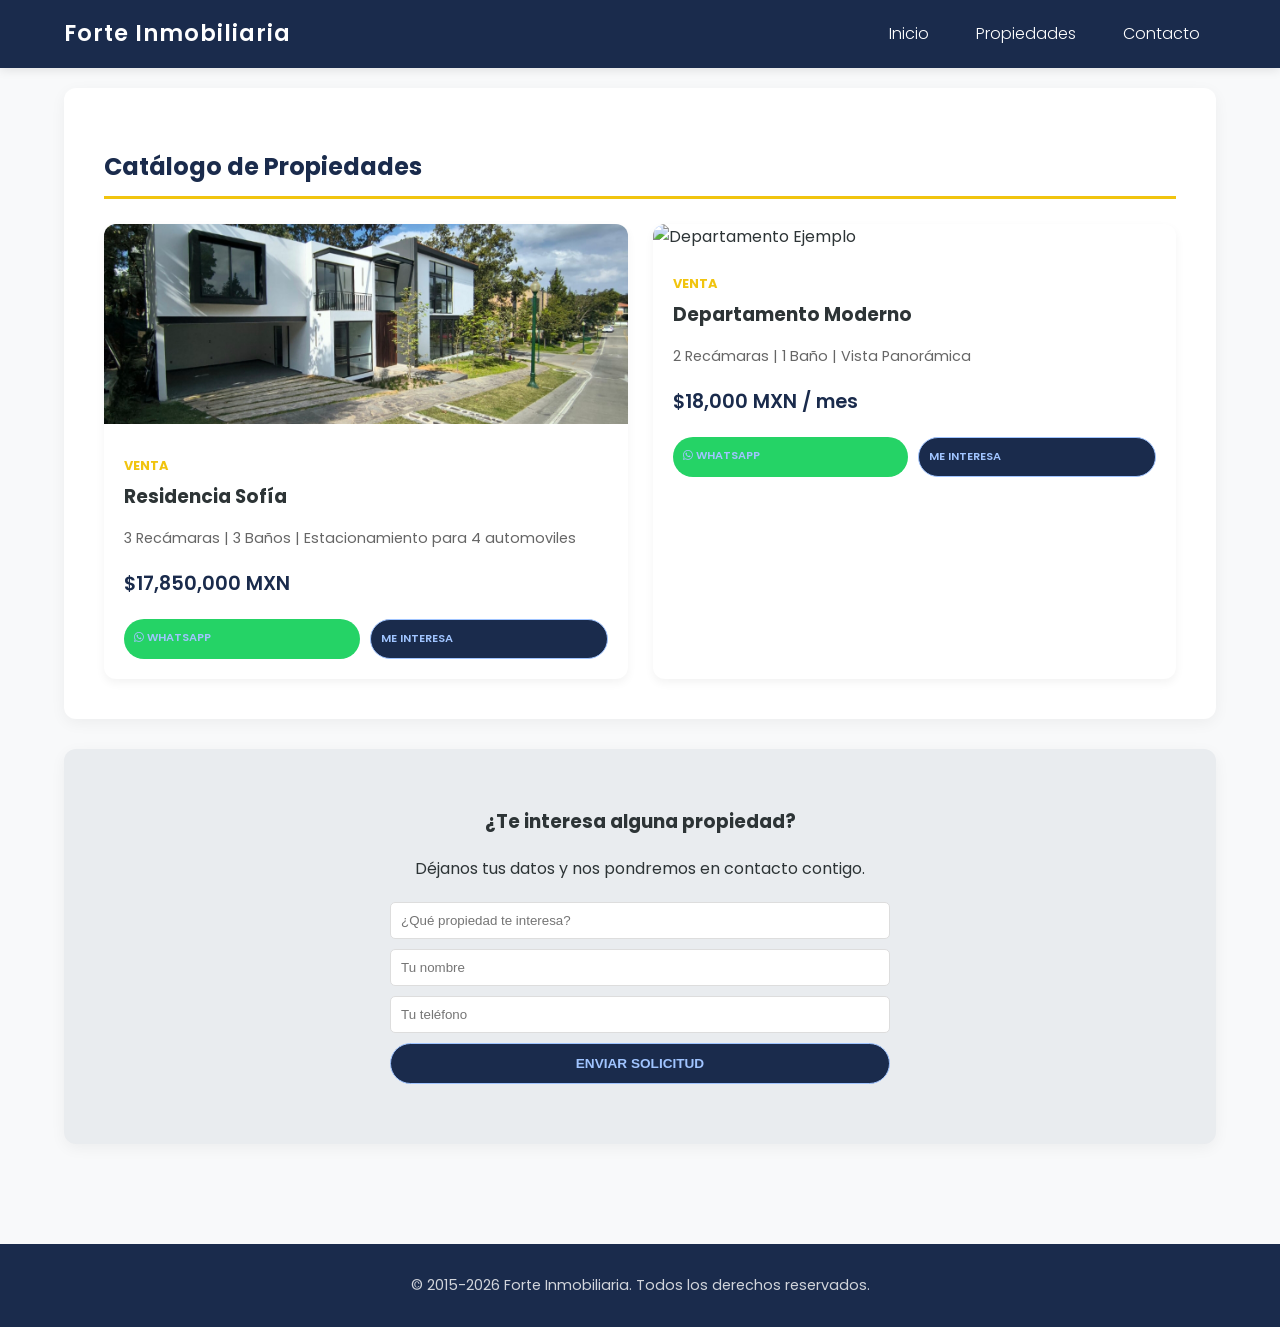
==== propiedades/index.html @ 80978fb8 "Update index.html" ====
<!DOCTYPE html>
<html lang="es">
<head>
    <meta charset="UTF-8">
    <meta name="viewport" content="width=device-width, initial-scale=1.0">
    <title>Propiedades - Forte Inmobiliaria</title>
    <link rel="stylesheet" href="../style.css">
    <link rel="stylesheet" href="https://cdnjs.cloudflare.com/ajax/libs/font-awesome/6.0.0/css/all.min.css">
</head>
<body>
    <header>
        <div class="logo">Forte Inmobiliaria</div>
        <nav>
            <ul>
                <li><a href="../">Inicio</a></li>
                <li><a href="#">Propiedades</a></li>
                <li><a href="../#contacto">Contacto</a></li>
            </ul>
        </nav>
    </header>

    <main>
        <section class="section">
            <h2>Catálogo de Propiedades</h2>
            <div class="property-grid">

                <div class="property-card" style="text-align: left; padding: 0; overflow: hidden;">
                    <img src="../img/resofi.jpg" alt="Casa Ejemplo" style="width: 100%; height: 200px; object-fit: cover;">
                    <div style="padding: 20px;">
                        <span style="color: #f1c40f; font-weight: bold; font-size: 0.8rem;">VENTA</span>
                        <h3 style="margin: 5px 0;">Residencia Sofía</h3>
                        <p style="font-size: 0.9rem; color: #666;">3 Recámaras | 3 Baños | Estacionamiento para 4 automoviles</p>
                        <p style="font-weight: 600; color: #1a2b4c; font-size: 1.2rem;">$17,850,000 MXN</p>
                        
                        <div style="display: flex; gap: 10px; margin-top: 15px;">
                            <a href="https://wa.me/5213310810477?text=Hola,%20me%20interesa%20la%20Residencia%20Sofia" target="_blank" class="button" style="background: #25D366; border: none; flex: 1; padding: 10px; font-size: 0.7rem;">
                                <i class="fab fa-whatsapp"></i> WhatsApp
                            </a>
                            <a href="#contacto-propiedad" class="button" style="flex: 1; padding: 10px; font-size: 0.7rem;">Me interesa</a>
                        </div>
                    </div>
                </div>

                <div class="property-card" style="text-align: left; padding: 0; overflow: hidden;">
                    <img src="https://images.unsplash.com/photo-1512917774080-9991f1c4c750?auto=format&fit=crop&w=500&q=80" alt="Departamento Ejemplo" style="width: 100%; height: 200px; object-fit: cover;">
                    <div style="padding: 20px;">
                        <span style="color: #f1c40f; font-weight: bold; font-size: 0.8rem;">VENTA</span>
                        <h3 style="margin: 5px 0;">Departamento Moderno</h3>
                        <p style="font-size: 0.9rem; color: #666;">2 Recámaras | 1 Baño | Vista Panorámica</p>
                        <p style="font-weight: 600; color: #1a2b4c; font-size: 1.2rem;">$18,000 MXN / mes</p>
                        
                        <div style="display: flex; gap: 10px; margin-top: 15px;">
                            <a href="https://wa.me/5213310810477?text=Hola,%20me%20interesa%20el%20Departamento%20Moderno" target="_blank" class="button" style="background: #25D366; border: none; flex: 1; padding: 10px; font-size: 0.7rem;">
                                <i class="fab fa-whatsapp"></i> WhatsApp
                            </a>
                            <a href="#contacto-propiedad" class="button" style="flex: 1; padding: 10px; font-size: 0.7rem;">Me interesa</a>
                        </div>
                    </div>
                </div>

            </div>
        </section>

        <section id="contacto-propiedad" class="section asesor-section">
            <h3>¿Te interesa alguna propiedad?</h3>
            <p>Déjanos tus datos y nos pondremos en contacto contigo.</p>
            <form action="https://formspree.io/f/mlgozdql" method="POST" style="max-width: 500px; margin: 20px auto; display: flex; flex-direction: column; gap: 10px;">
                <input type="text" name="propiedad" placeholder="¿Qué propiedad te interesa?" required style="padding: 10px; border-radius: 5px; border: 1px solid #ddd;">
                <input type="text" name="nombre" placeholder="Tu nombre" required style="padding: 10px; border-radius: 5px; border: 1px solid #ddd;">
                <input type="tel" name="telefono" placeholder="Tu teléfono" required style="padding: 10px; border-radius: 5px; border: 1px solid #ddd;">
                <button type="submit" class="button">Enviar Solicitud</button>
            </form>
        </section>
    </main>

    <footer>
        <p>&copy; 2015-2026 Forte Inmobiliaria. Todos los derechos reservados.</p>
    </footer>
</body>
</html>
---- style.css ----
@import url('https://fonts.googleapis.com/css2?family=Poppins:wght@300;400;600&display=swap');

body {
    font-family: 'Poppins', sans-serif;
    margin: 0;
    padding: 0;
    background-color: #f8f9fa;
    color: #2d3436;
    line-height: 1.6;
}

header {
    background-color: #1a2b4c;
    color: #fff;
    padding: 1rem 5%;
    display: flex;
    justify-content: space-between;
    align-items: center;
    position: sticky;
    top: 0;
    z-index: 1000;
    box-shadow: 0 2px 10px rgba(0,0,0,0.1);
}

.logo {
    font-size: 1.4rem;
    font-weight: 600;
    letter-spacing: 1px;
}

nav ul {
    list-style: none;
    padding: 0;
    margin: 0;
    display: flex;
    gap: 15px;
}

nav ul li a {
    color: #fff;
    text-decoration: none;
    padding: 0.5rem 1rem;
    font-weight: 300;
    transition: all 0.3s ease;
}

nav ul li a:hover {
    color: #f1c40f;
}

main {
    padding: 20px 5%;
}

.hero {
    background: linear-gradient(rgba(26, 43, 76, 0.8), rgba(26, 43, 76, 0.8)), url('https://images.unsplash.com/photo-1560518883-ce09059eeffa?auto=format&fit=crop&w=1000&q=80');
    background-size: cover;
    background-position: center;
    padding: 80px 20px;
    color: #fff;
    text-align: center;
    border-radius: 12px;
    margin-bottom: 30px;
}

.hero h1 {
    font-size: 2.2rem;
    margin-bottom: 10px;
}

.section {
    background-color: #fff;
    padding: 40px;
    margin-bottom: 30px;
    border-radius: 12px;
    box-shadow: 0 4px 15px rgba(0,0,0,0.05);
}

.section h2 {
    color: #1a2b4c;
    border-bottom: 3px solid #f1c40f;
    padding-bottom: 10px;
    margin-bottom: 25px;
}

.property-grid {
    display: grid;
    grid-template-columns: repeat(auto-fit, minmax(280px, 1fr));
    gap: 25px;
}

.property-card {
    background: #fff;
    border-radius: 12px;
    padding: 25px;
    text-align: center;
    box-shadow: 0 4px 10px rgba(0,0,0,0.05);
    transition: all 0.3s ease;
}

.property-card:hover {
    transform: translateY(-5px);
    box-shadow: 0 8px 25px rgba(0,0,0,0.1);
}

.button {
    display: inline-block;
    background-color: #1a2b4c;
    color: #a0c4ff !important; /* Azul clarito para máxima legibilidad */
    padding: 12px 28px;
    text-decoration: none;
    border-radius: 50px;
    text-transform: uppercase;
    font-size: 0.85rem;
    font-weight: 600;
    border: 1px solid #a0c4ff;
    transition: all 0.3s ease;
}

.button:hover {
    background-color: #f1c40f !important;
    color: #1a2b4c !important; /* Cambia a oscuro sobre el amarillo */
    border-color: #f1c40f;
}

.asesor-section {
    background-color: #e9ecef;
    text-align: center;
}

.contact-section {
    text-align: center;
}

footer {
    background-color: #1a2b4c;
    color: #fff;
    text-align: center;
    padding: 30px 0;
    margin-top: 50px;
    width: 100%;
}

footer p {
    margin: 0;
    font-size: 0.9rem;
    opacity: 0.8;
}
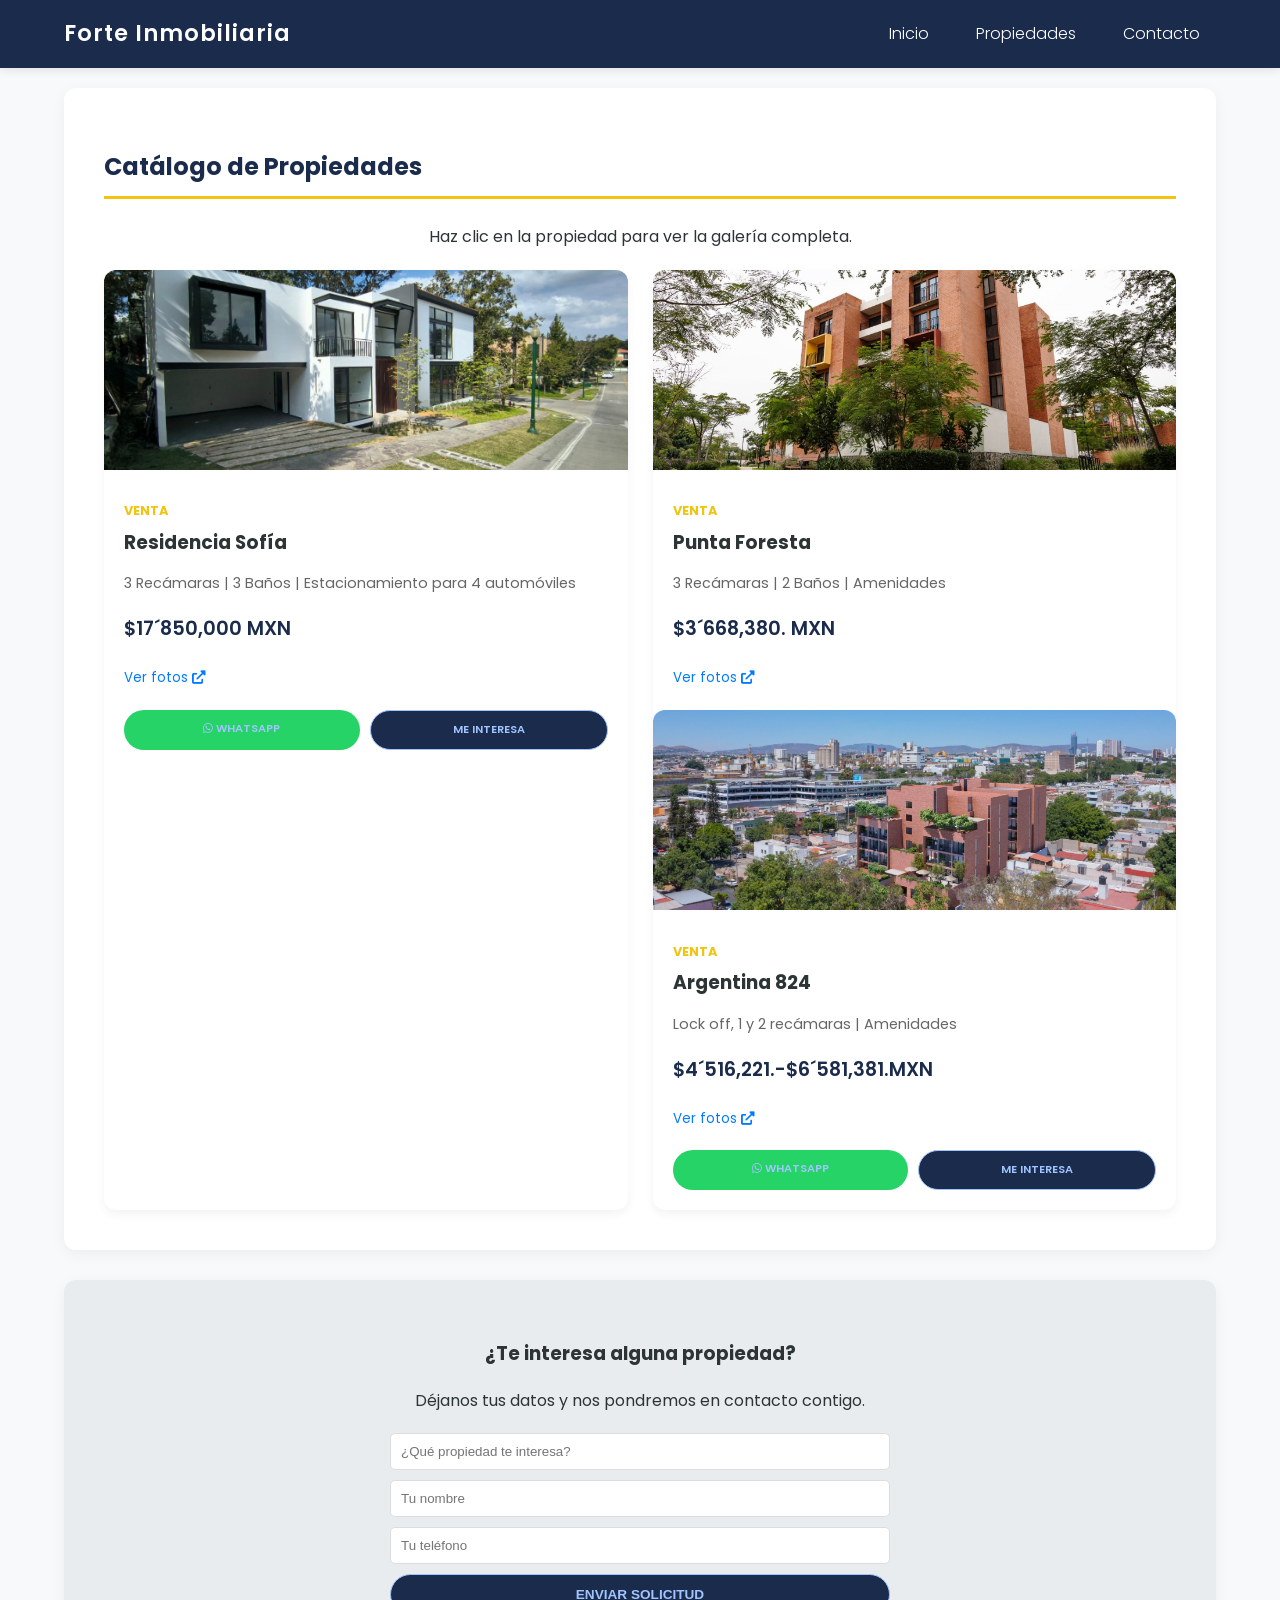
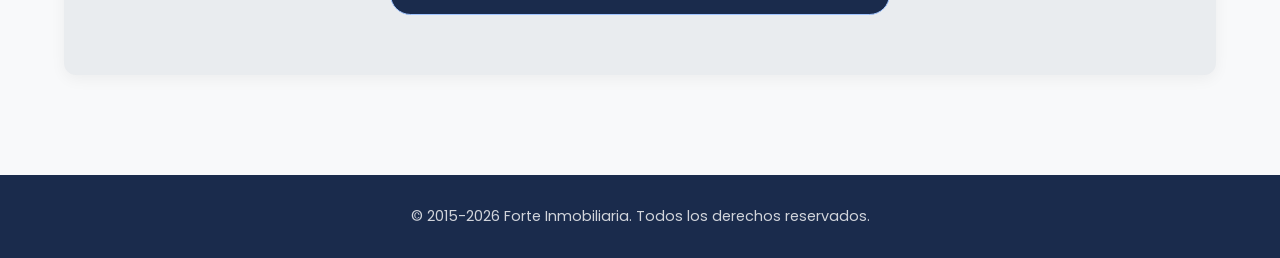
==== commit 78a6e529: "Update index.html" ====
--- a/propiedades/index.html
+++ b/propiedades/index.html
@@ -6,6 +6,7 @@
     <title>Propiedades - Forte Inmobiliaria</title>
     <link rel="stylesheet" href="../style.css">
     <link rel="stylesheet" href="https://cdnjs.cloudflare.com/ajax/libs/font-awesome/6.0.0/css/all.min.css">
+    <link rel="icon" type="image/png" href="../favicon.png">
 </head>
 <body>
     <header>
@@ -22,39 +23,56 @@
     <main>
         <section class="section">
             <h2>Catálogo de Propiedades</h2>
+            <p style="text-align: center; margin-bottom: 20px;">Haz clic en la propiedad para ver la galería completa.</p>
+            
             <div class="property-grid">
 
                 <div class="property-card" style="text-align: left; padding: 0; overflow: hidden;">
-                    <img src="../img/resofi.jpg" alt="Casa Ejemplo" style="width: 100%; height: 200px; object-fit: cover;">
-                    <div style="padding: 20px;">
-                        <span style="color: #f1c40f; font-weight: bold; font-size: 0.8rem;">VENTA</span>
-                        <h3 style="margin: 5px 0;">Residencia Sofía</h3>
-                        <p style="font-size: 0.9rem; color: #666;">3 Recámaras | 3 Baños | Estacionamiento para 4 automoviles</p>
-                        <p style="font-weight: 600; color: #1a2b4c; font-size: 1.2rem;">$17,850,000 MXN</p>
-                        
-                        <div style="display: flex; gap: 10px; margin-top: 15px;">
-                            <a href="https://wa.me/5213310810477?text=Hola,%20me%20interesa%20la%20Residencia%20Sofia" target="_blank" class="button" style="background: #25D366; border: none; flex: 1; padding: 10px; font-size: 0.7rem;">
-                                <i class="fab fa-whatsapp"></i> WhatsApp
-                            </a>
-                            <a href="#contacto-propiedad" class="button" style="flex: 1; padding: 10px; font-size: 0.7rem;">Me interesa</a>
+                    <a href="https://drive.google.com/drive/folders/1tSV4jZOsBVMxtmIwJfYFmP7KZVSawpiH?usp=sharing" target="_blank" style="text-decoration: none; color: inherit; display: block;">
+                        <img src="../img/resofi.jpg" alt="casa" style="width: 100%; height: 200px; object-fit: cover; transition: 0.3s;">
+                        <div style="padding: 20px;">
+                            <span style="color: #f1c40f; font-weight: bold; font-size: 0.8rem;">VENTA</span>
+                            <h3 style="margin: 5px 0;">Residencia Sofía</h3>
+                            <p style="font-size: 0.9rem; color: #666;">3 Recámaras | 3 Baños | Estacionamiento para 4 automóviles</p>
+                            <p style="font-weight: 600; color: #1a2b4c; font-size: 1.2rem;">$17´850,000 MXN</p>
+                            <small style="color: #007bff;">Ver fotos <i class="fas fa-external-link-alt"></i></small>
                         </div>
+                    </a>
+                    <div style="padding: 0 20px 20px 20px; display: flex; gap: 10px;">
+                        <a href="https://wa.me/5213310810477?text=Hola,%20me%20interesa%20la%20Residencia%20Sofia" target="_blank" class="button" style="background: #25D366; border: none; flex: 1; padding: 10px; font-size: 0.7rem; text-align: center;">
+                            <i class="fab fa-whatsapp"></i> WhatsApp
+                        </a>
+                        <a href="#contacto-propiedad" class="button" style="flex: 1; padding: 10px; font-size: 0.7rem; text-align: center;">Me interesa</a>
                     </div>
                 </div>
 
                 <div class="property-card" style="text-align: left; padding: 0; overflow: hidden;">
-                    <img src="https://images.unsplash.com/photo-1512917774080-9991f1c4c750?auto=format&fit=crop&w=500&q=80" alt="Departamento Ejemplo" style="width: 100%; height: 200px; object-fit: cover;">
-                    <div style="padding: 20px;">
-                        <span style="color: #f1c40f; font-weight: bold; font-size: 0.8rem;">VENTA</span>
-                        <h3 style="margin: 5px 0;">Departamento Moderno</h3>
-                        <p style="font-size: 0.9rem; color: #666;">2 Recámaras | 1 Baño | Vista Panorámica</p>
-                        <p style="font-weight: 600; color: #1a2b4c; font-size: 1.2rem;">$18,000 MXN / mes</p>
+                    <a href="https://drive.google.com/drive/folders/1ULYd2zh9UpPXC7paeYdhyTLNb2O-LZEz?usp=sharing" target="_blank" style="text-decoration: none; color: inherit; display: block;">
+                        <img src="../img/puntafor.jpg" alt="departamento" style="width: 100%; height: 200px; object-fit: cover; transition: 0.3s;">
+                        <div style="padding: 20px;">
+                            <span style="color: #f1c40f; font-weight: bold; font-size: 0.8rem;">VENTA</span>
+                            <h3 style="margin: 5px 0;">Punta Foresta</h3>
+                            <p style="font-size: 0.9rem; color: #666;">3 Recámaras | 2 Baños | Amenidades</p>
+                            <p style="font-weight: 600; color: #1a2b4c; font-size: 1.2rem;">$3´668,380. MXN</p>
+                            <small style="color: #007bff;">Ver fotos <i class="fas fa-external-link-alt"></i></small>
+                        </div>
                         
-                        <div style="display: flex; gap: 10px; margin-top: 15px;">
-                            <a href="https://wa.me/5213310810477?text=Hola,%20me%20interesa%20el%20Departamento%20Moderno" target="_blank" class="button" style="background: #25D366; border: none; flex: 1; padding: 10px; font-size: 0.7rem;">
-                                <i class="fab fa-whatsapp"></i> WhatsApp
-                            </a>
-                            <a href="#contacto-propiedad" class="button" style="flex: 1; padding: 10px; font-size: 0.7rem;">Me interesa</a>
+                <div class="property-card" style="text-align: left; padding: 0; overflow: hidden;">
+                    <a href="https://drive.google.com/drive/folders/1LH2eDD8-FDgpoHom250aEL2Ww_S2Iq4h?usp=sharing" target="_blank" style="text-decoration: none; color: inherit; display: block;">
+                        <img src="../img/arg824.jpg" alt="departamento" style="width: 100%; height: 200px; object-fit: cover; transition: 0.3s;">
+                        <div style="padding: 20px;">
+                            <span style="color: #f1c40f; font-weight: bold; font-size: 0.8rem;">VENTA</span>
+                            <h3 style="margin: 5px 0;">Argentina 824</h3>
+                            <p style="font-size: 0.9rem; color: #666;">Lock off, 1 y 2 recámaras | Amenidades</p>
+                            <p style="font-weight: 600; color: #1a2b4c; font-size: 1.2rem;">$4´516,221.-$6´581,381.MXN</p>
+                            <small style="color: #007bff;">Ver fotos <i class="fas fa-external-link-alt"></i></small>
                         </div>
+                    </a>
+                    <div style="padding: 0 20px 20px 20px; display: flex; gap: 10px;">
+                        <a href="https://wa.me/5213310810477?text=Hola,%20me%20interesa%20el%20departamento%20Argentina%20824" target="_blank" class="button" style="background: #25D366; border: none; flex: 1; padding: 10px; font-size: 0.7rem; text-align: center;">
+                            <i class="fab fa-whatsapp"></i> WhatsApp
+                        </a>
+                        <a href="#contacto-propiedad" class="button" style="flex: 1; padding: 10px; font-size: 0.7rem; text-align: center;">Me interesa</a>
                     </div>
                 </div>
 
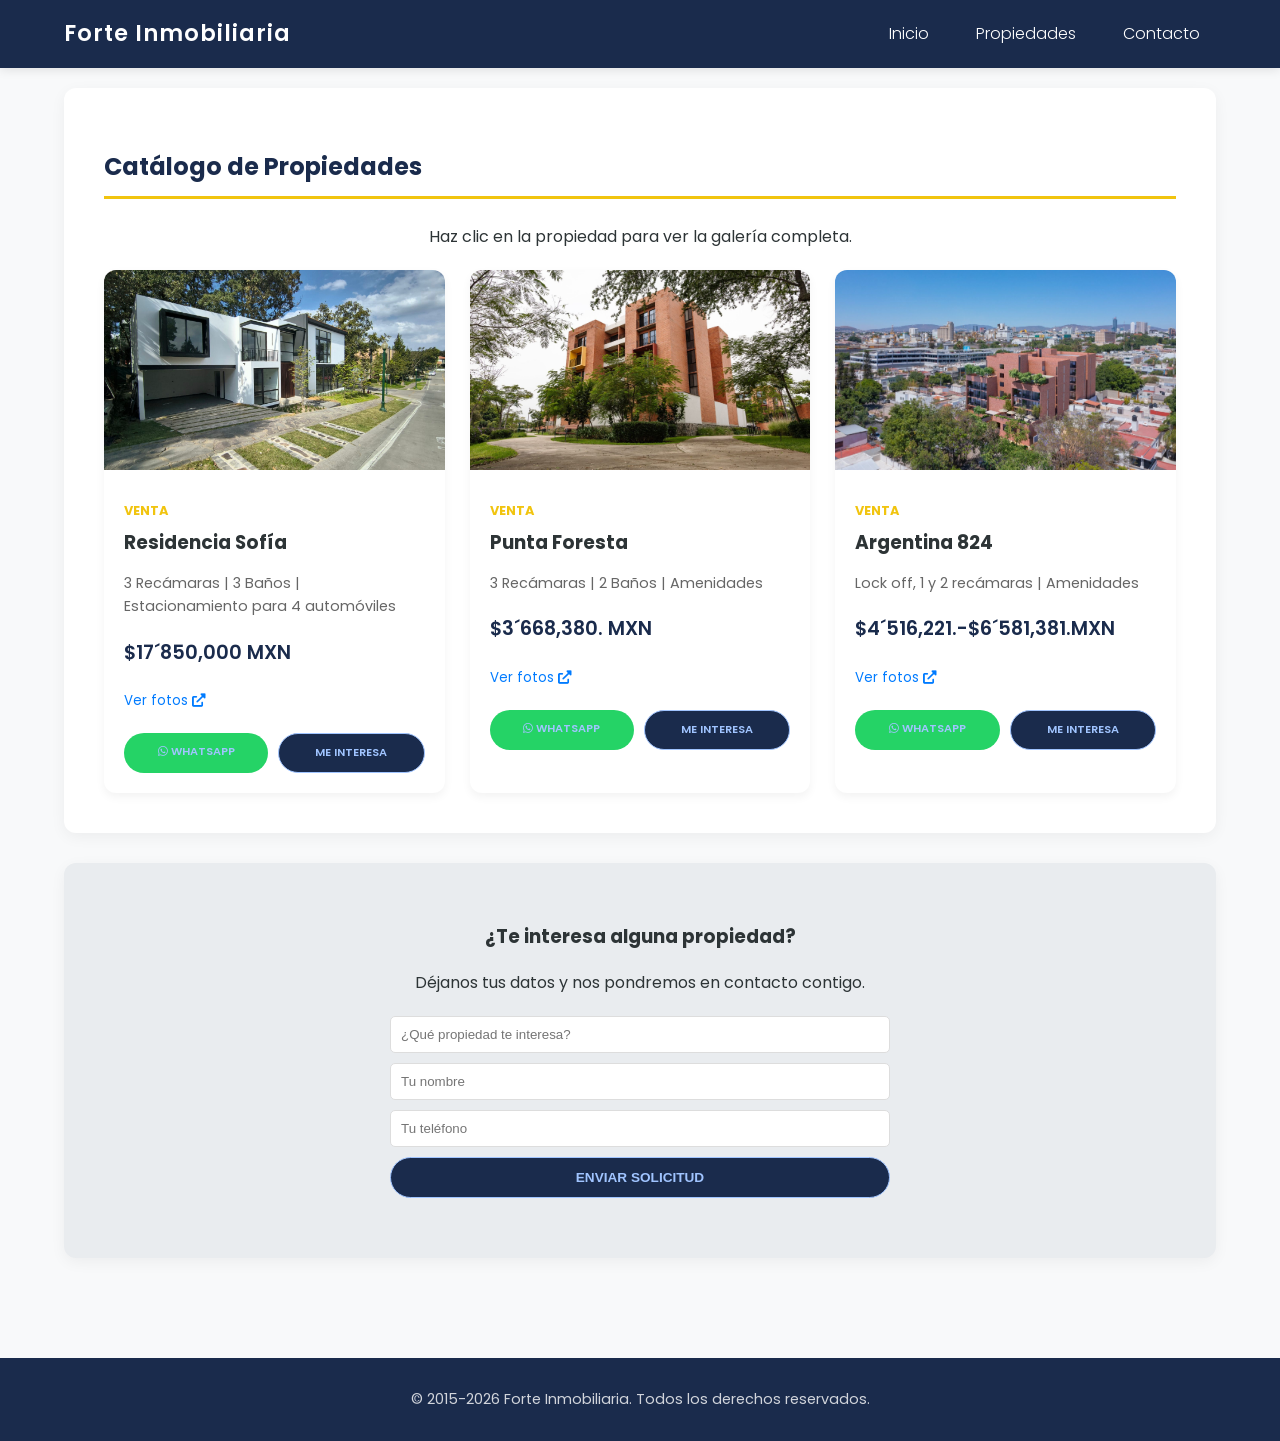
==== commit 2dd22ef5: "Update index.html" ====
--- a/propiedades/index.html
+++ b/propiedades/index.html
@@ -56,6 +56,14 @@
                             <p style="font-weight: 600; color: #1a2b4c; font-size: 1.2rem;">$3´668,380. MXN</p>
                             <small style="color: #007bff;">Ver fotos <i class="fas fa-external-link-alt"></i></small>
                         </div>
+                  </a>
+                    <div style="padding: 0 20px 20px 20px; display: flex; gap: 10px;">
+                        <a href="https://wa.me/5213310810477?text=Hola,%20me%20interesa%20el%20Departamento%20Punta%20Foresta" target="_blank" class="button" style="background: #25D366; border: none; flex: 1; padding: 10px; font-size: 0.7rem; text-align: center;">
+                            <i class="fab fa-whatsapp"></i> WhatsApp
+                        </a>
+                        <a href="#contacto-propiedad" class="button" style="flex: 1; padding: 10px; font-size: 0.7rem; text-align: center;">Me interesa</a>
+                    </div>
+                </div>       
                         
                 <div class="property-card" style="text-align: left; padding: 0; overflow: hidden;">
                     <a href="https://drive.google.com/drive/folders/1LH2eDD8-FDgpoHom250aEL2Ww_S2Iq4h?usp=sharing" target="_blank" style="text-decoration: none; color: inherit; display: block;">
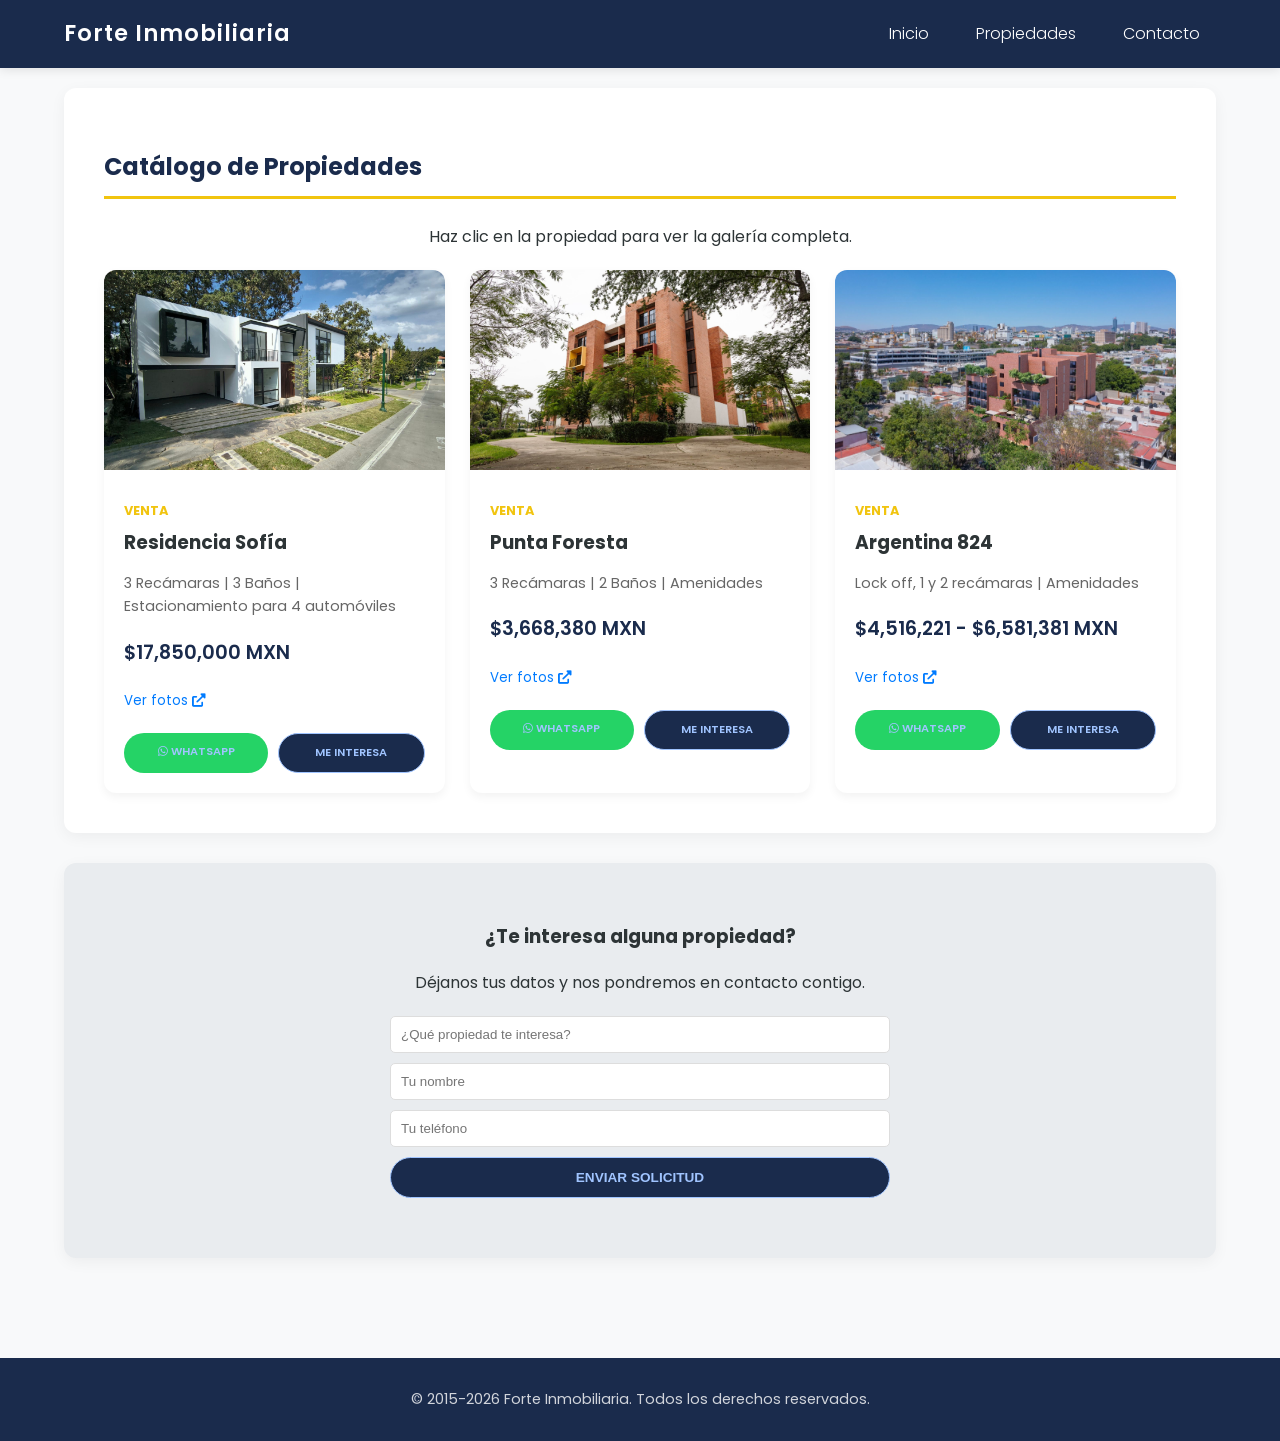
==== commit ba05a949: "Update index.html" ====
--- a/propiedades/index.html
+++ b/propiedades/index.html
@@ -28,13 +28,13 @@
             <div class="property-grid">
 
                 <div class="property-card" style="text-align: left; padding: 0; overflow: hidden;">
-                    <a href="https://drive.google.com/drive/folders/1tSV4jZOsBVMxtmIwJfYFmP7KZVSawpiH?usp=sharing" target="_blank" style="text-decoration: none; color: inherit; display: block;">
+                    <a href="https://photos.app.goo.gl/P7SHqZXeskj2RnQ78" target="_blank" style="text-decoration: none; color: inherit; display: block;">
                         <img src="../img/resofi.jpg" alt="casa" style="width: 100%; height: 200px; object-fit: cover; transition: 0.3s;">
                         <div style="padding: 20px;">
                             <span style="color: #f1c40f; font-weight: bold; font-size: 0.8rem;">VENTA</span>
                             <h3 style="margin: 5px 0;">Residencia Sofía</h3>
                             <p style="font-size: 0.9rem; color: #666;">3 Recámaras | 3 Baños | Estacionamiento para 4 automóviles</p>
-                            <p style="font-weight: 600; color: #1a2b4c; font-size: 1.2rem;">$17´850,000 MXN</p>
+                            <p style="font-weight: 600; color: #1a2b4c; font-size: 1.2rem;">$17,850,000 MXN</p>
                             <small style="color: #007bff;">Ver fotos <i class="fas fa-external-link-alt"></i></small>
                         </div>
                     </a>
@@ -47,16 +47,16 @@
                 </div>
 
                 <div class="property-card" style="text-align: left; padding: 0; overflow: hidden;">
-                    <a href="https://drive.google.com/drive/folders/1ULYd2zh9UpPXC7paeYdhyTLNb2O-LZEz?usp=sharing" target="_blank" style="text-decoration: none; color: inherit; display: block;">
+                    <a href="https://photos.app.goo.gl/j2CNabnrmqHs79uT6" target="_blank" style="text-decoration: none; color: inherit; display: block;">
                         <img src="../img/puntafor.jpg" alt="departamento" style="width: 100%; height: 200px; object-fit: cover; transition: 0.3s;">
                         <div style="padding: 20px;">
                             <span style="color: #f1c40f; font-weight: bold; font-size: 0.8rem;">VENTA</span>
                             <h3 style="margin: 5px 0;">Punta Foresta</h3>
                             <p style="font-size: 0.9rem; color: #666;">3 Recámaras | 2 Baños | Amenidades</p>
-                            <p style="font-weight: 600; color: #1a2b4c; font-size: 1.2rem;">$3´668,380. MXN</p>
+                            <p style="font-weight: 600; color: #1a2b4c; font-size: 1.2rem;">$3,668,380 MXN</p>
                             <small style="color: #007bff;">Ver fotos <i class="fas fa-external-link-alt"></i></small>
                         </div>
-                  </a>
+                    </a>
                     <div style="padding: 0 20px 20px 20px; display: flex; gap: 10px;">
                         <a href="https://wa.me/5213310810477?text=Hola,%20me%20interesa%20el%20Departamento%20Punta%20Foresta" target="_blank" class="button" style="background: #25D366; border: none; flex: 1; padding: 10px; font-size: 0.7rem; text-align: center;">
                             <i class="fab fa-whatsapp"></i> WhatsApp
@@ -66,13 +66,13 @@
                 </div>       
                         
                 <div class="property-card" style="text-align: left; padding: 0; overflow: hidden;">
-                    <a href="https://drive.google.com/drive/folders/1LH2eDD8-FDgpoHom250aEL2Ww_S2Iq4h?usp=sharing" target="_blank" style="text-decoration: none; color: inherit; display: block;">
+                    <a href="https://photos.app.goo.gl/sHLWqYdCTBox27z5A" target="_blank" style="text-decoration: none; color: inherit; display: block;">
                         <img src="../img/arg824.jpg" alt="departamento" style="width: 100%; height: 200px; object-fit: cover; transition: 0.3s;">
                         <div style="padding: 20px;">
                             <span style="color: #f1c40f; font-weight: bold; font-size: 0.8rem;">VENTA</span>
                             <h3 style="margin: 5px 0;">Argentina 824</h3>
                             <p style="font-size: 0.9rem; color: #666;">Lock off, 1 y 2 recámaras | Amenidades</p>
-                            <p style="font-weight: 600; color: #1a2b4c; font-size: 1.2rem;">$4´516,221.-$6´581,381.MXN</p>
+                            <p style="font-weight: 600; color: #1a2b4c; font-size: 1.2rem;">$4,516,221 - $6,581,381 MXN</p>
                             <small style="color: #007bff;">Ver fotos <i class="fas fa-external-link-alt"></i></small>
                         </div>
                     </a>
